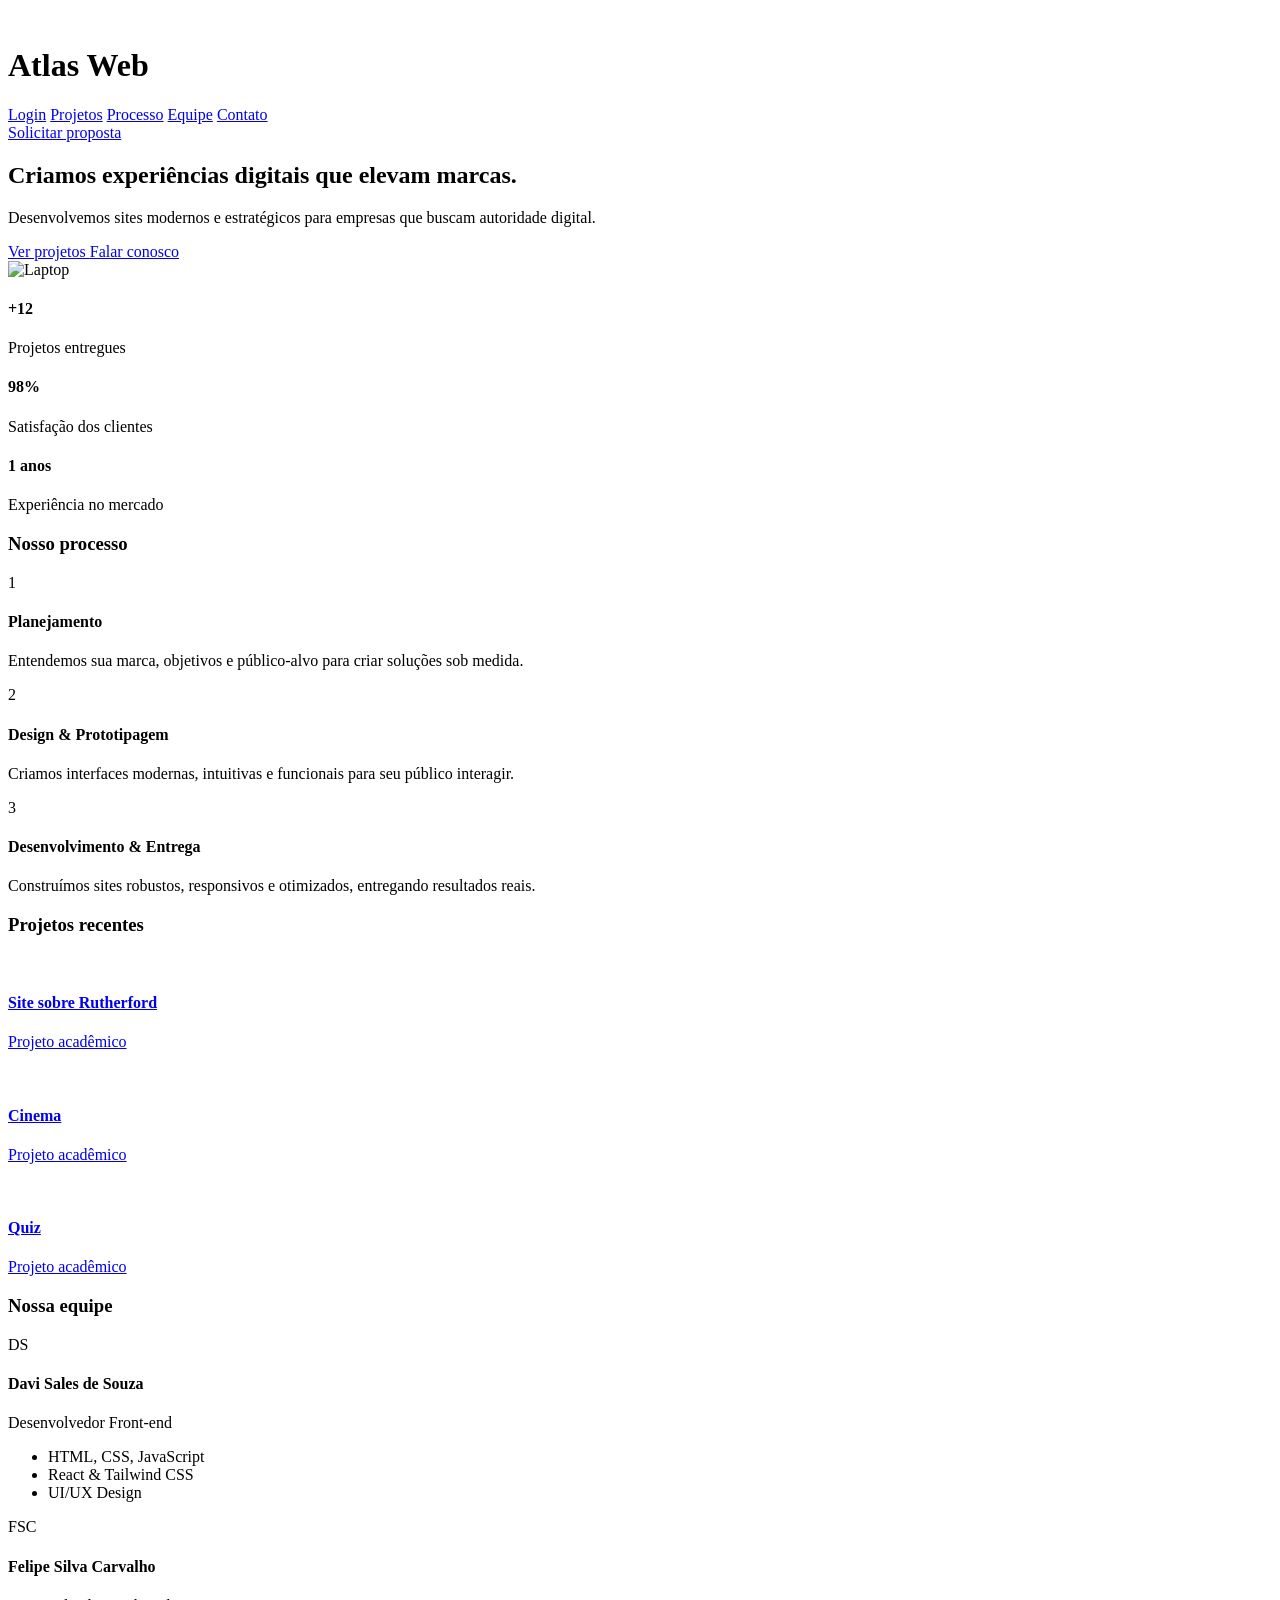
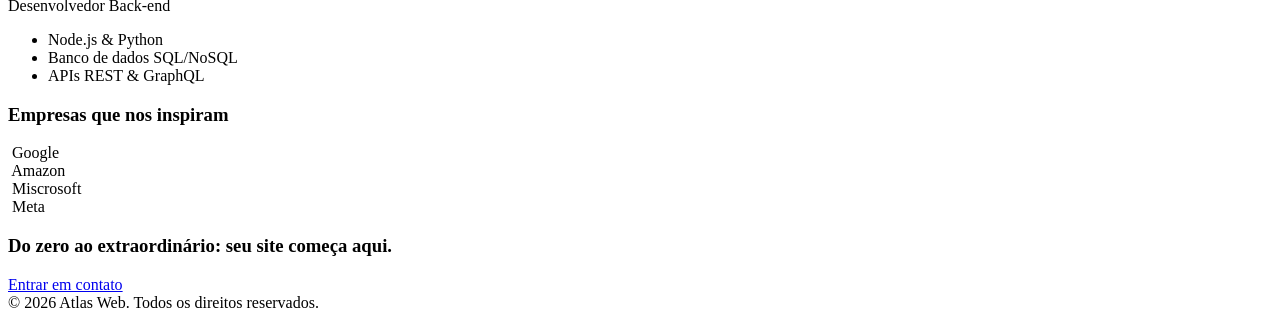
==== public/index.html @ f6867185 "Adicionando primeiros arquívos" ====
<!DOCTYPE html>
<html lang="pt-br">

<head>
    <meta charset="UTF-8">
    <meta name="viewport" content="width=device-width, initial-scale=1.0">
    <title>Atlas Web</title>
    <script src="https://cdn.tailwindcss.com"></script>
</head>

<body class="bg-gradient-to-b from-neutral-50 to-white text-neutral-900">

    <header class="bg-white border-b border-neutral-200 fixed top-0 left-0 w-full z-50 ">
        <div class="max-w-7xl mx-auto px-6 py-5 flex justify-between items-center">
            <div class="flex items-center gap-4">
                <img class="h-10 w-auto" src="../IMG/icons8-rede-descentralizada-50.png" alt="">
                <h1 class="text-xl font-semibold tracking-tight">Atlas Web</h1>
            </div>

            <nav class="hidden md:flex gap-10 text-sm text-neutral-600">
                <a href="#projetos" class="hover:text-black transition">Login</a>
                <a href="#projetos" class="hover:text-black transition">Projetos</a>
                <a href="#processo" class="hover:text-black transition">Processo</a>
                <a href="#equipe" class="hover:text-black transition">Equipe</a>
                <a href="#contato" class="hover:text-black transition">Contato</a>
            </nav>

            <a href="#contato" class="bg-black text-white px-5 py-2 rounded-lg text-sm hover:opacity-90 transition">
                Solicitar proposta
            </a>
        </div>
    </header>


    <section class="relative h-screen bg-cover bg-center flex items-center overflow-hidden "
        style="background-image: url('../IMG/background.png'); background-size: cover; background-position: center;">


        <div class="max-w-7xl mx-auto px-6 py-32 w-full relative z-10">
            <div class="grid md:grid-cols-2 items-center">

                <div>
                    <h1 class="text-6xl font-semibold leading-tight tracking-tight mb-8 text-neutral-900">
                        Criamos experiências digitais que elevam marcas.
                    </h1>

                    <p class="text-lg text-neutral-700 mb-10 max-w-xl">
                        Desenvolvemos sites modernos e estratégicos para empresas
                        que buscam autoridade digital.
                    </p>

                    <div class="flex gap-5">
                        <a href="#" class="bg-black text-white px-8 py-3 rounded-full">
                            Ver projetos
                        </a>

                        <a href="#" class="bg-white/80 backdrop-blur px-8 py-3 rounded-full border border-neutral-300">
                            Falar conosco
                        </a>
                    </div>
                </div>

            </div>
        </div>


        <div class="absolute inset-y-0 right-[-15%] flex items-center">
            <img src="../IMG/laptop.png" alt="Laptop"
                class="w-[1000px] lg:w-[1200px] max-w-none drop-shadow-[0_80px_120px_rgba(0,0,0,0.45)]">
        </div>



    </section>
    <section class="py-20 bg-white border-t border-neutral-200">
        <div class="max-w-7xl mx-auto px-6 grid md:grid-cols-3 gap-12 text-center">

            <div>
                <h4 class="text-4xl font-bold">+12</h4>
                <p class="text-neutral-600 mt-2">Projetos entregues</p>
            </div>

            <div>
                <h4 class="text-4xl font-bold">98%</h4>
                <p class="text-neutral-600 mt-2">Satisfação dos clientes</p>
            </div>

            <div>
                <h4 class="text-4xl font-bold">1 anos</h4>
                <p class="text-neutral-600 mt-2">Experiência no mercado</p>
            </div>

        </div>
    </section>

    <section id="processo" class="py-28  bg-neutral-100 border-t border-neutral-100">
        <div class="max-w-7xl mx-auto px-6 text-center">
            <h3 class="text-3xl font-semibold mb-16 tracking-tight">Nosso processo</h3>

            <div class="relative flex flex-col md:flex-row justify-between items-start md:items-center gap-12">


                <div
                    class="hidden md:block absolute top-0 left-1/2 -translate-x-1/2 h-full border-l-2 border-neutral-300">
                </div>


                <div
                    class="bg-white rounded-xl shadow-lg hover:shadow-2xl p-6 text-left md:text-center md:w-1/3 transition duration-500 transform hover:-translate-y-3 border border-neutral-300">
                    <div
                        class="w-16 h-16 bg-black text-white rounded-full flex items-center justify-center text-2xl font-bold mb-4 mx-auto">
                        1
                    </div>
                    <h4 class="text-xl font-semibold mb-2">Planejamento</h4>
                    <p class="text-neutral-600 text-sm">
                        Entendemos sua marca, objetivos e público-alvo para criar soluções sob medida.
                    </p>
                </div>


                <div
                    class="bg-white rounded-xl shadow-lg hover:shadow-2xl p-6 text-left md:text-center md:w-1/3 transition duration-500 transform hover:-translate-y-3 border border-neutral-300">
                    <div
                        class="w-16 h-16 bg-black text-white rounded-full flex items-center justify-center text-2xl font-bold mb-4 mx-auto">
                        2
                    </div>
                    <h4 class="text-xl font-semibold mb-2">Design & Prototipagem</h4>
                    <p class="text-neutral-600 text-sm">
                        Criamos interfaces modernas, intuitivas e funcionais para seu público interagir.
                    </p>
                </div>


                <div
                    class="bg-white rounded-xl shadow-md hover:shadow-xl p-6 text-left md:text-center md:w-1/3 transition duration-500 transform hover:-translate-y-2">
                    <div
                        class="w-16 h-16 bg-black text-white rounded-full flex items-center justify-center text-2xl font-bold mb-4 mx-auto">
                        3
                    </div>
                    <h4 class="text-xl font-semibold mb-2">Desenvolvimento & Entrega</h4>
                    <p class="text-neutral-600 text-sm">
                        Construímos sites robustos, responsivos e otimizados, entregando resultados reais.
                    </p>
                </div>

            </div>

        </div>
    </section>



    <section id="projetos" class="py-28 bg-white border-t border-neutral-200">
        <div class="max-w-7xl mx-auto px-6">
            <h3 class="text-3xl font-semibold mb-16 tracking-tight">
                Projetos recentes
            </h3>

            <div class="grid md:grid-cols-3 gap-10">

                <div class="group">
                    <a href="../Rutherford/HTML/Rutherford.html">
                        <img src="../IMG/capaRutherford.png"
                            class="rounded-xl shadow-md transition duration-500 group-hover:scale-105 group-hover:shadow-xl mb-4"
                            alt="">
                        <h4 class="font-medium text-lg">Site sobre Rutherford</h4>
                        <p class="text-neutral-600 text-sm">Projeto acadêmico</p>
                    </a>
                </div>

                <div class="group">
                    <a href="../siteboot/CinemaEX.html">
                        <img src="../IMG/capaCine.png"
                            class="rounded-xl shadow-md transition duration-500 group-hover:scale-105 group-hover:shadow-xl mb-4"
                            alt="">
                        <h4 class="font-medium text-lg">Cinema</h4>
                        <p class="text-neutral-600 text-sm">Projeto acadêmico</p>
                    </a>
                </div>

                <div class="group">
                    <a href="../Quiz/HTML/indexQuiz.html">
                        <img src="../IMG/capaQuiz.png"
                            class="rounded-xl shadow-md transition duration-500 group-hover:scale-105 group-hover:shadow-xl mb-4"
                            alt="">
                        <h4 class="font-medium text-lg">Quiz</h4>
                        <p class="text-neutral-600 text-sm">Projeto acadêmico</p>
                    </a>
                </div>

            </div>
        </div>
    </section>




    <section id="equipe" class="py-28  ">
        <div class="max-w-7xl mx-auto px-6 text-center">
            <h3 class="text-3xl font-semibold mb-16 tracking-tight">
                Nossa equipe
            </h3>

            <div class="grid md:grid-cols-2 gap-12 justify-items-center">

          
                <div
                    class="bg-white bg-neutral-200 rounded-xl shadow-md hover:shadow-xl transition-shadow duration-300 p-6 text-center w-72">
                    <div
                        class="w-28 h-28 bg-gradient-to-tr from-black to-neutral-800 rounded-full mx-auto mb-4 flex items-center justify-center text-white text-2xl font-bold">
                        DS
                    </div>
                    <h4 class="font-medium text-lg">Davi Sales de Souza</h4>
                    <p class="text-neutral-600 text-sm mt-1">Desenvolvedor Front-end</p>
                    <ul class="text-neutral-500 text-xs mt-2 space-y-1">
                        <li>HTML, CSS, JavaScript</li>
                        <li>React & Tailwind CSS</li>
                        <li>UI/UX Design</li>
                    </ul>
                </div>

           
                <div
                    class="bg-white rounded-xl shadow-md hover:shadow-xl transition-shadow duration-300 p-6 text-center w-72">
                    <div
                        class="w-28 h-28 bg-gradient-to-tr from-gray-800 to-gray-500 rounded-full mx-auto mb-4 flex items-center justify-center text-white text-2xl font-bold">
                        FSC
                    </div>
                    <h4 class="font-medium text-lg">Felipe Silva Carvalho</h4>
                    <p class="text-neutral-600 text-sm mt-1">Desenvolvedor Back-end</p>
                    <ul class="text-neutral-500 text-xs mt-2 space-y-1">
                        <li>Node.js & Python</li>
                        <li>Banco de dados SQL/NoSQL</li>
                        <li>APIs REST & GraphQL</li>
                    </ul>
                </div>

            </div>
        </div>
    </section>




    <section class="py-24 bg-neutral-100 border-t border-neutral-100 ">
        <div class="max-w-7xl mx-auto px-6 text-center">
            <h3 class="text-sm uppercase tracking-widest text-neutral-500 mb-10">
                Empresas que nos inspiram
            </h3>

            <div class="flex flex-wrap justify-center gap-12 text-neutral-500 text-lg font-medium">

                <div class=" flex flex-col justify-center items-center">

                    <img class="h-15 w-auto" src="../IMG/icons8-google-logo-48.png" alt="">
                    <span>Google</span>

                </div>
                <div class=" flex flex-col justify-center items-center">

                    <img class="h-15 w-auto" src="../IMG/icons8-amazon-48.png" alt="">
                    <span>Amazon</span>

                </div>
                <div class=" flex flex-col justify-center items-center">

                    <img class="h-15 w-auto" src="../IMG/icons8-microsoft-48.png" alt="">
                    <span>Miscrosoft</span>

                </div>
                <div class=" flex flex-col justify-center items-center">

                    <img class="h-15 w-auto" src="../IMG/icons8-meta-50.png" alt="">
                    <span>Meta</span>

                </div>
            </div>
        </div>
    </section>



    <section id="contato" class="py-28 bg-white border-t border-neutral-200 text-center">
        <div>
            <h3 class=" text-3xl font-semibold mb-6 tracking-tight">
                Do zero ao extraordinário: seu site começa aqui.
            </h3>
        </div>

        <div class="mt-10">
            <a href="#" class=" mt-100 bg-black text-white px-8 py-4 rounded-lg hover:opacity-90 transition">
                Entrar em contato
            </a>
        </div>
    </section>


    <footer class="py-10 text-center text-sm text-neutral-500 border-t border-neutral-200 bg-neutral-50">
        © 2026 Atlas Web. Todos os direitos reservados.
    </footer>

</body>

</html>
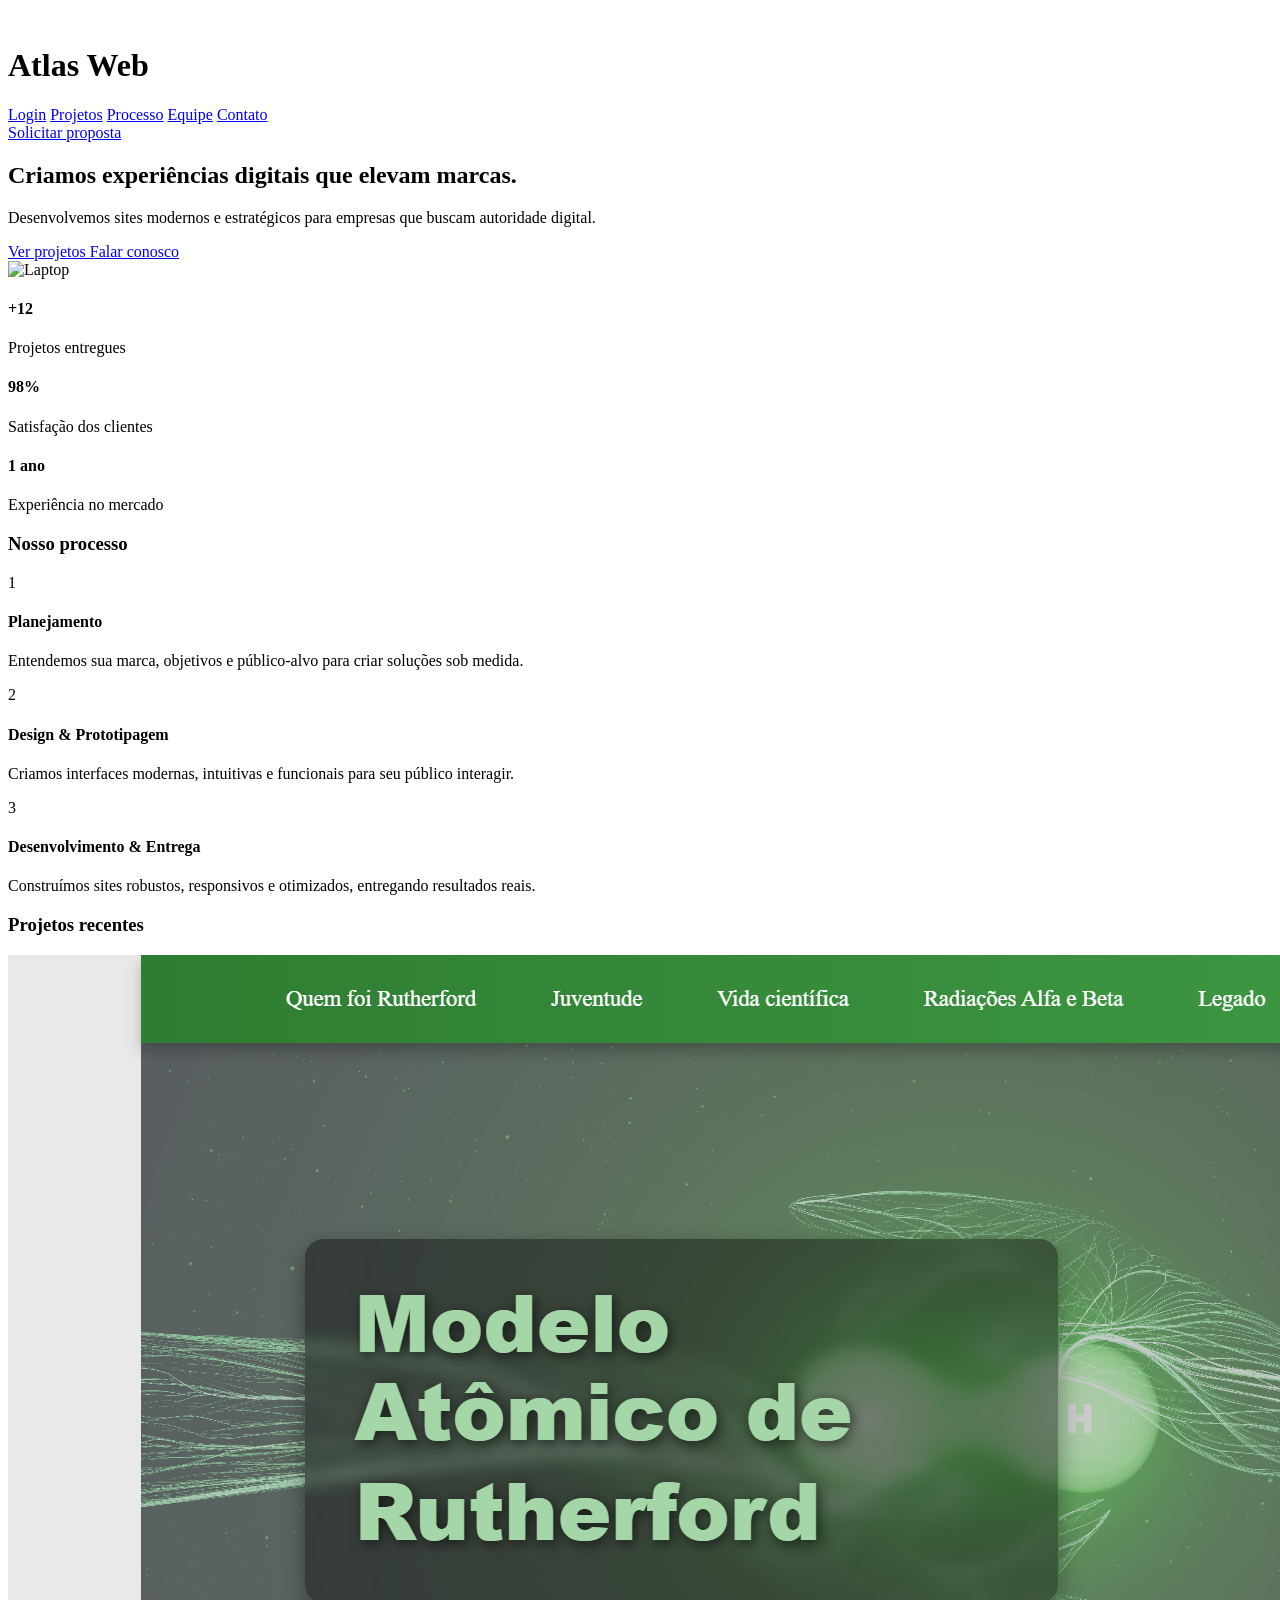
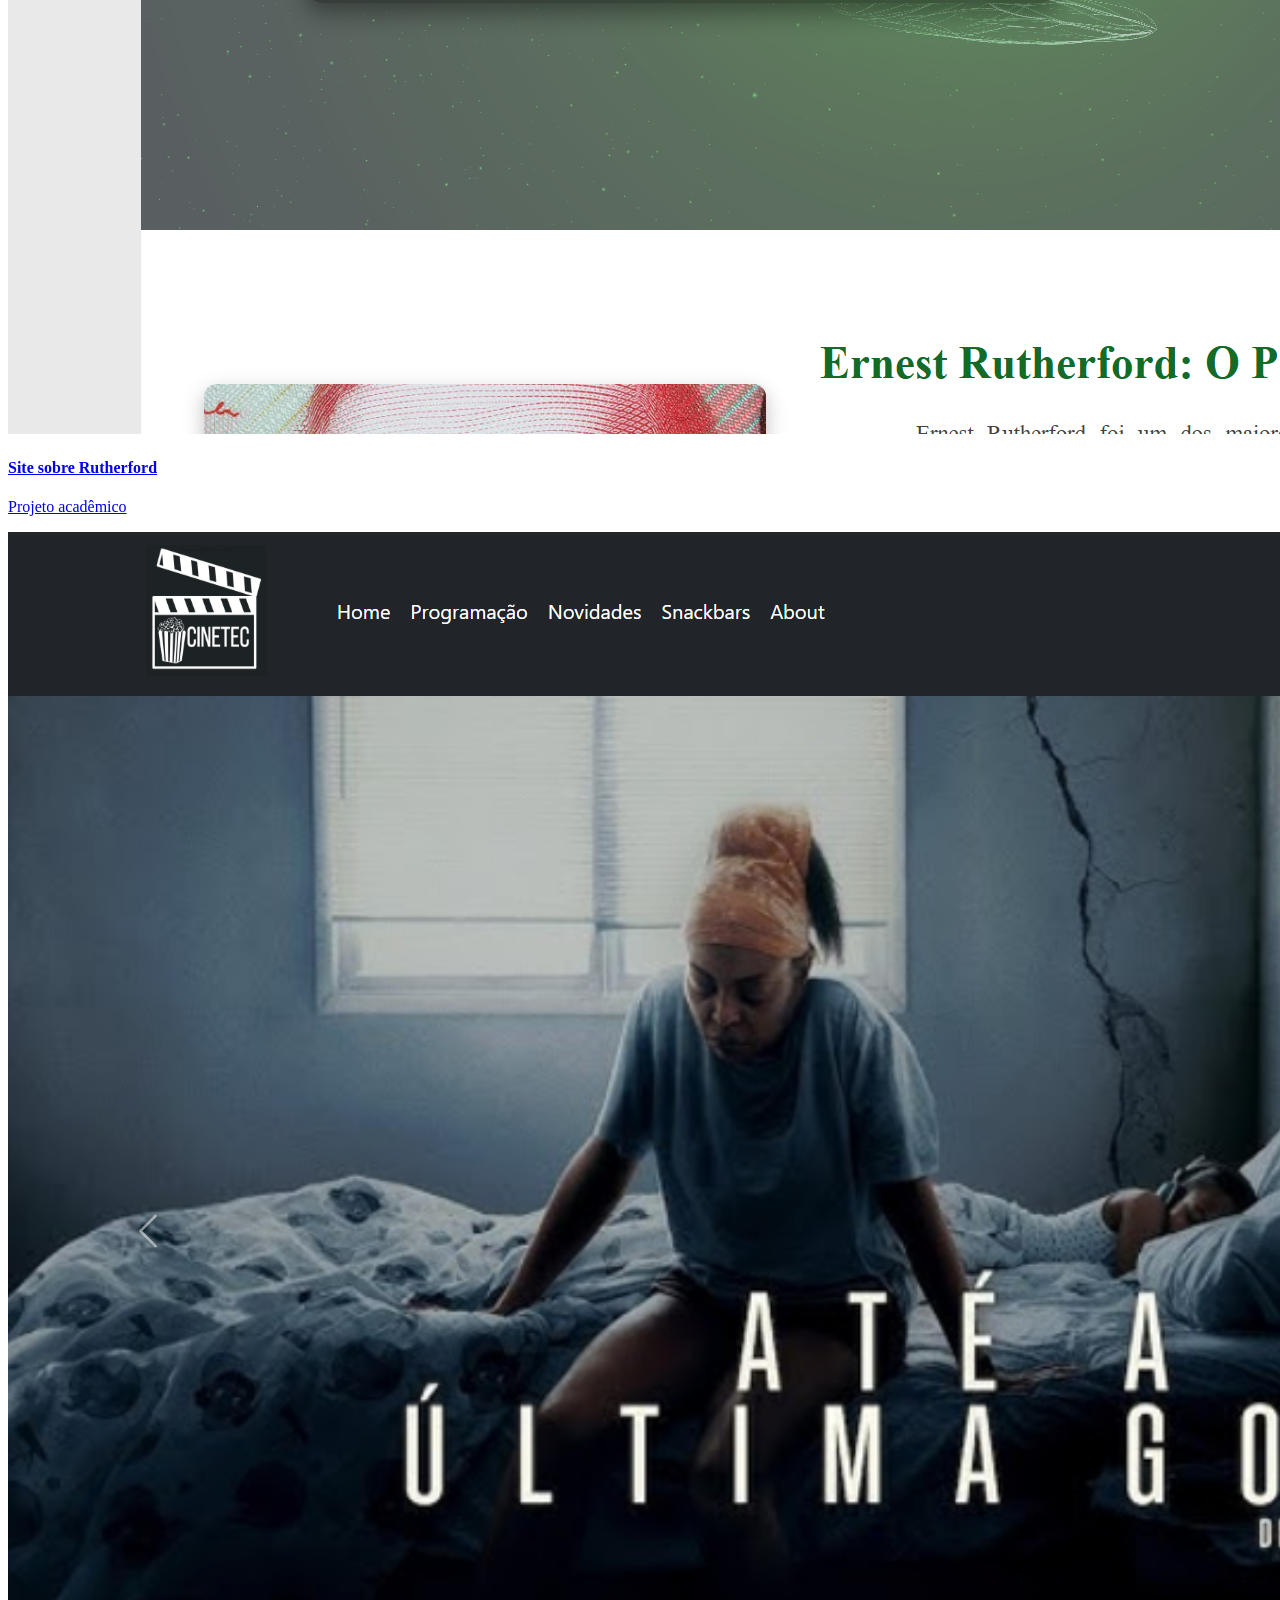
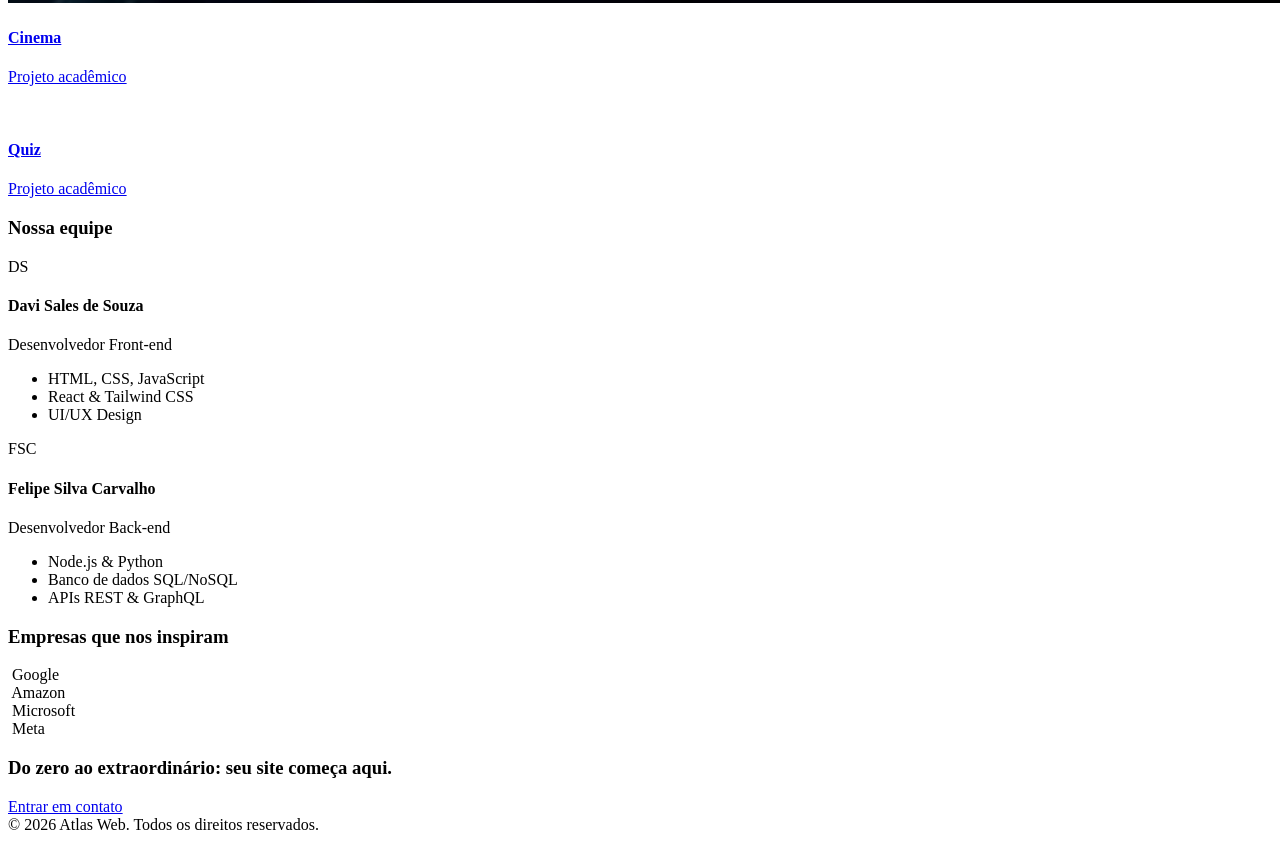
==== commit 1c2524e2: "Alterando caminhos de imagens e correções de bugs" ====
--- a/public/index.html
+++ b/public/index.html
@@ -6,6 +6,7 @@
     <meta name="viewport" content="width=device-width, initial-scale=1.0">
     <title>Atlas Web</title>
     <script src="https://cdn.tailwindcss.com"></script>
+    <link rel="shortcut icon" href="../img/icons8-rede-descentralizada-50.png" type="image/x-icon">
 </head>
 
 <body class="bg-gradient-to-b from-neutral-50 to-white text-neutral-900">
@@ -14,7 +15,8 @@
         <div class="max-w-7xl mx-auto px-6 py-5 flex justify-between items-center">
             <div class="flex items-center gap-4">
                 <img class="h-10 w-auto" src="../IMG/icons8-rede-descentralizada-50.png" alt="">
-                <h1 class="text-xl font-semibold tracking-tight">Atlas Web</h1>
+                <h1 class="text-xl font-sem
+                ibold tracking-tight">Atlas Web</h1>
             </div>
 
             <nav class="hidden md:flex gap-10 text-sm text-neutral-600">
@@ -86,7 +88,7 @@
             </div>
 
             <div>
-                <h4 class="text-4xl font-bold">1 anos</h4>
+                <h4 class="text-4xl font-bold">1 ano</h4>
                 <p class="text-neutral-600 mt-2">Experiência no mercado</p>
             </div>
 
@@ -159,8 +161,8 @@
             <div class="grid md:grid-cols-3 gap-10">
 
                 <div class="group">
-                    <a href="../Rutherford/HTML/Rutherford.html">
-                        <img src="../IMG/capaRutherford.png"
+                    <a href="../public/rutherford/html/Rutherford.html">
+                        <img src="../img/capaRutherford.png"
                             class="rounded-xl shadow-md transition duration-500 group-hover:scale-105 group-hover:shadow-xl mb-4"
                             alt="">
                         <h4 class="font-medium text-lg">Site sobre Rutherford</h4>
@@ -169,8 +171,8 @@
                 </div>
 
                 <div class="group">
-                    <a href="../siteboot/CinemaEX.html">
-                        <img src="../IMG/capaCine.png"
+                    <a href="../public/cinema/html/CinemaEX.html">
+                        <img src="../img/capaCine.png"
                             class="rounded-xl shadow-md transition duration-500 group-hover:scale-105 group-hover:shadow-xl mb-4"
                             alt="">
                         <h4 class="font-medium text-lg">Cinema</h4>
@@ -179,7 +181,7 @@
                 </div>
 
                 <div class="group">
-                    <a href="../Quiz/HTML/indexQuiz.html">
+                    <a href="../public/quiz/html/indexQuiz.html">
                         <img src="../IMG/capaQuiz.png"
                             class="rounded-xl shadow-md transition duration-500 group-hover:scale-105 group-hover:shadow-xl mb-4"
                             alt="">
@@ -265,7 +267,7 @@
                 <div class=" flex flex-col justify-center items-center">
 
                     <img class="h-15 w-auto" src="../IMG/icons8-microsoft-48.png" alt="">
-                    <span>Miscrosoft</span>
+                    <span>Microsoft</span>
 
                 </div>
                 <div class=" flex flex-col justify-center items-center">
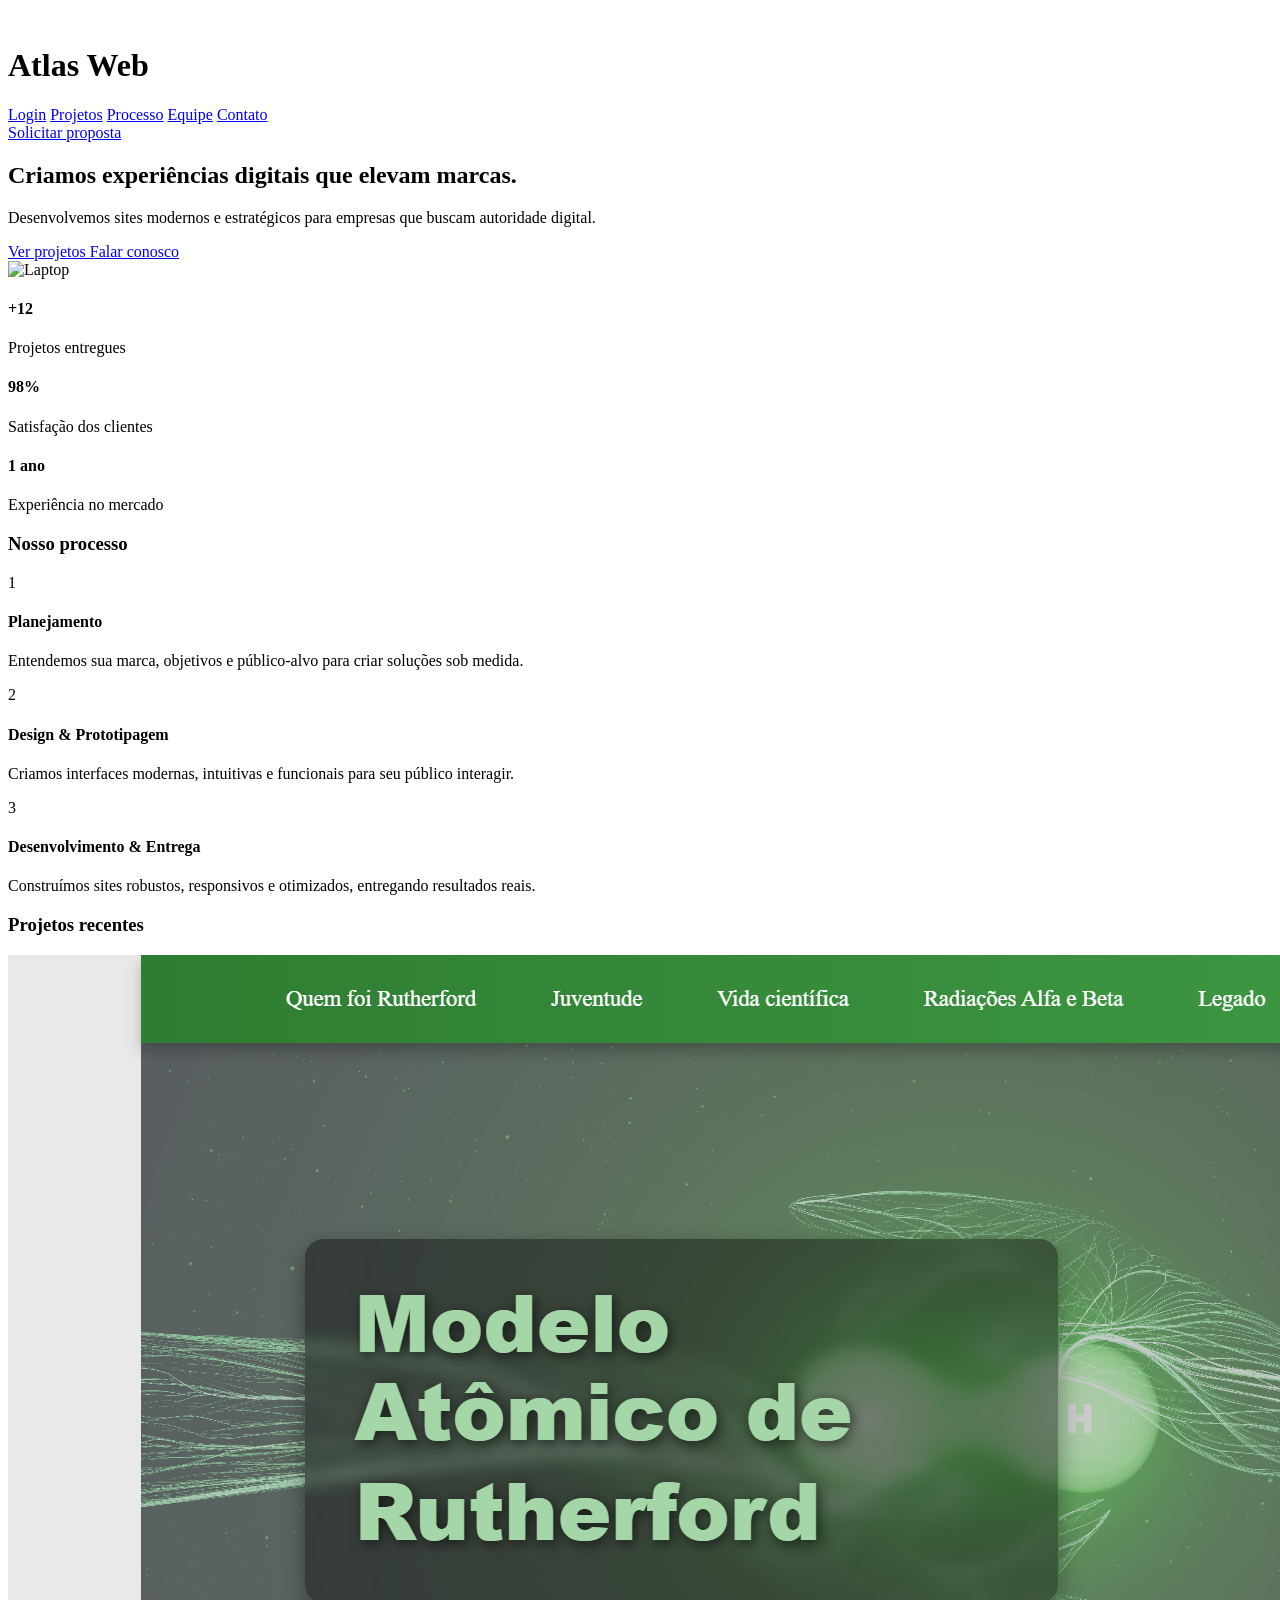
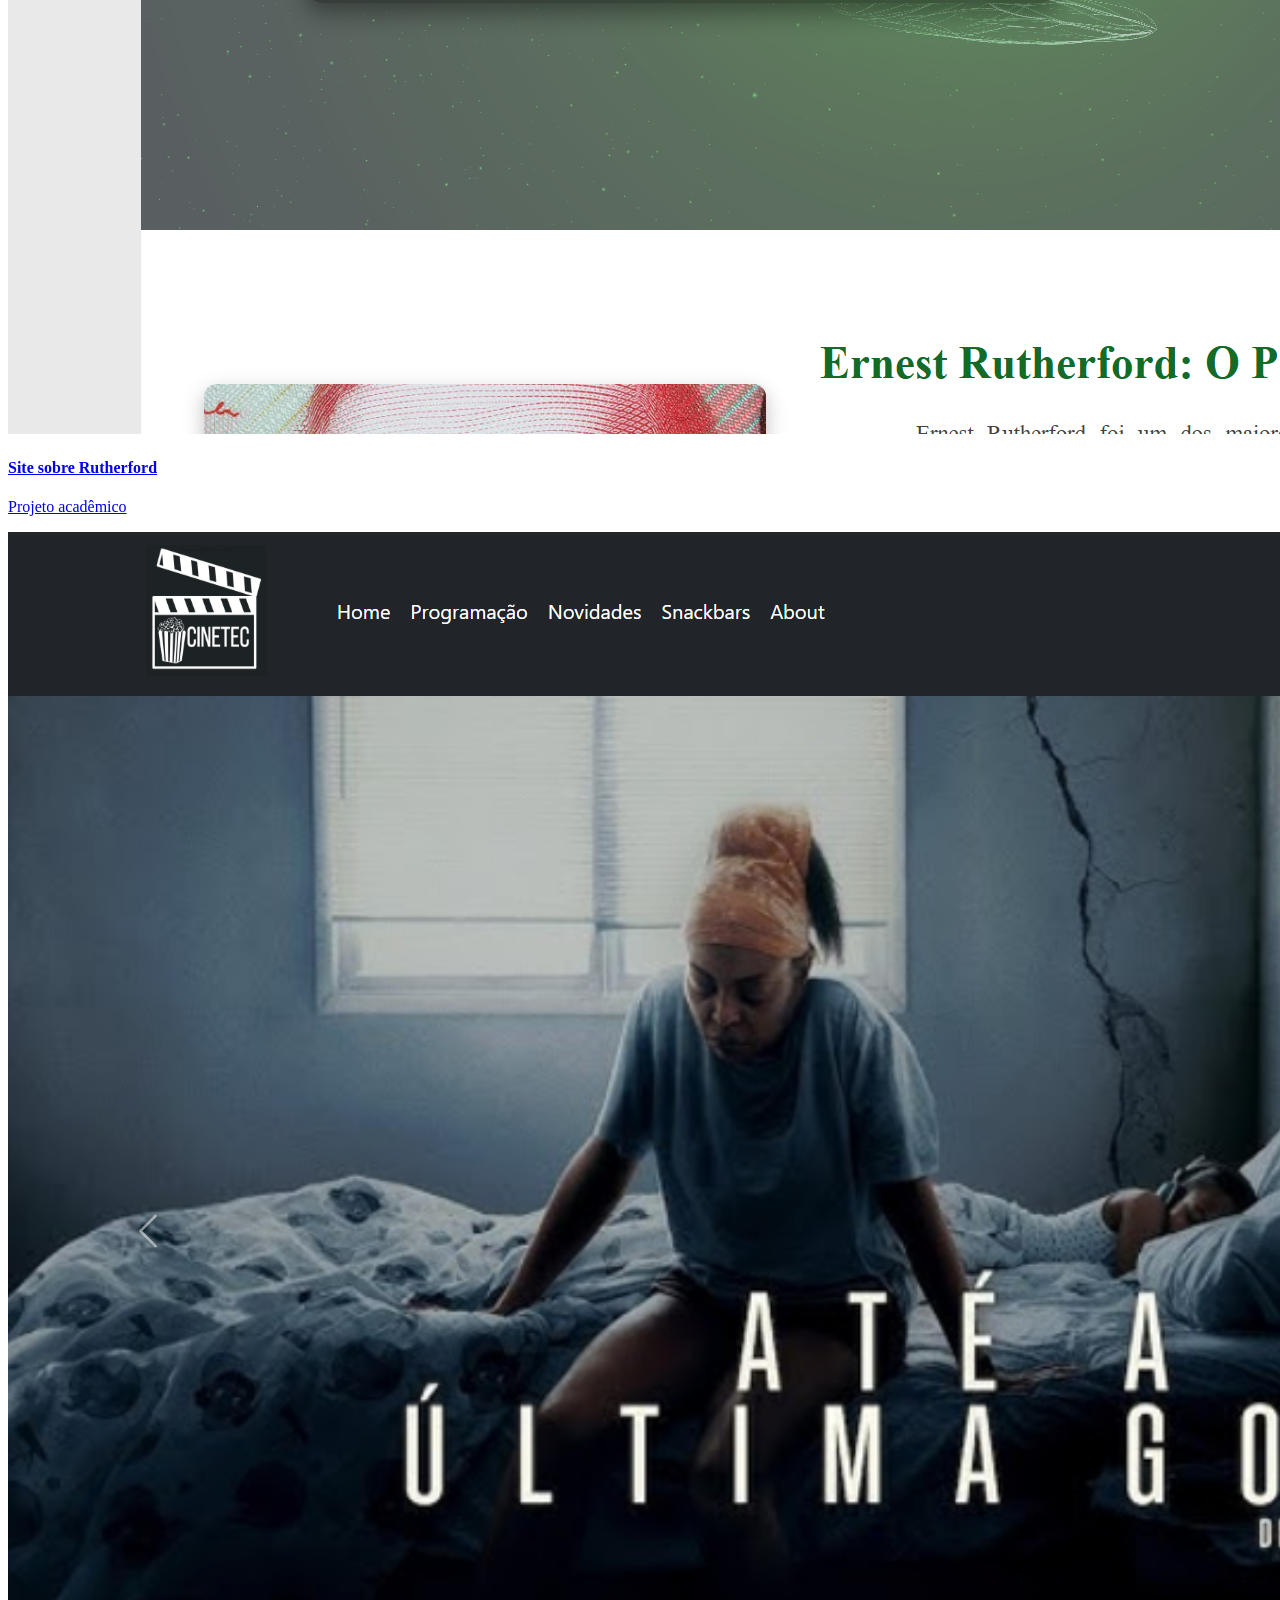
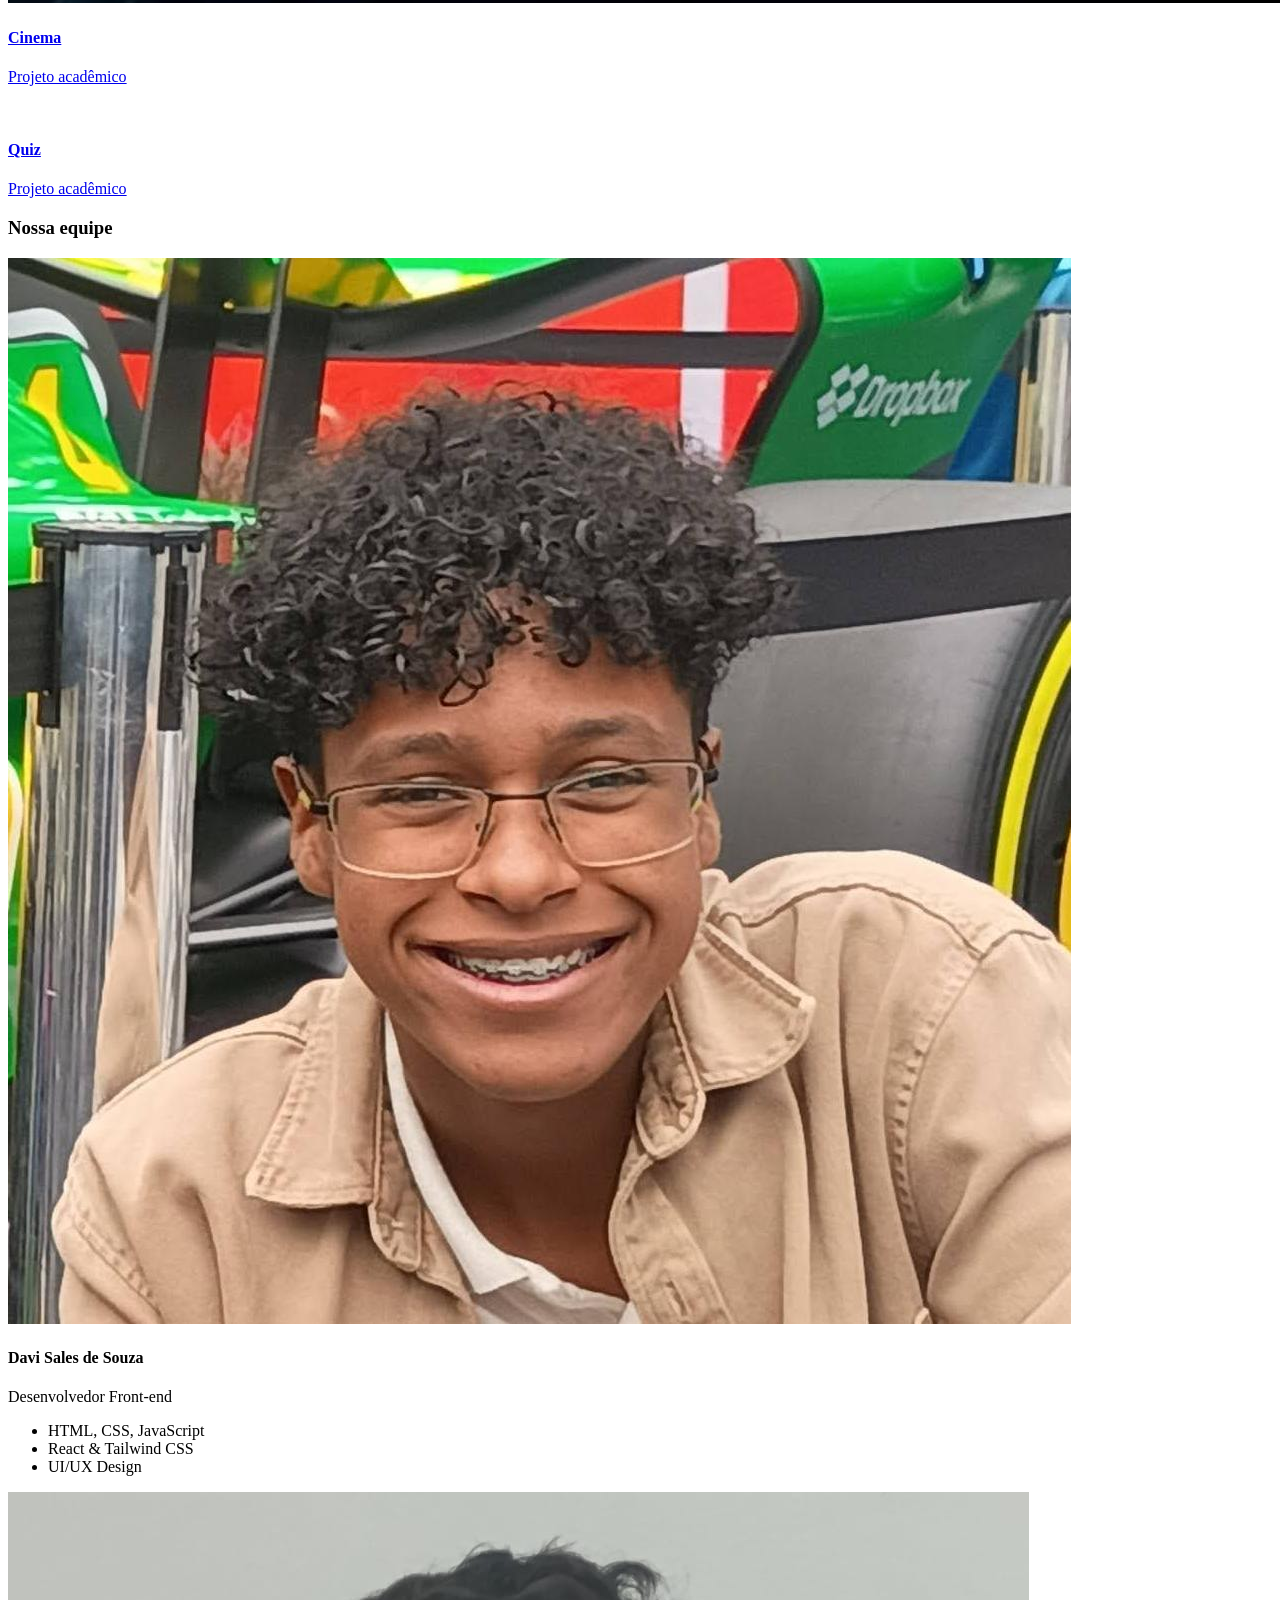
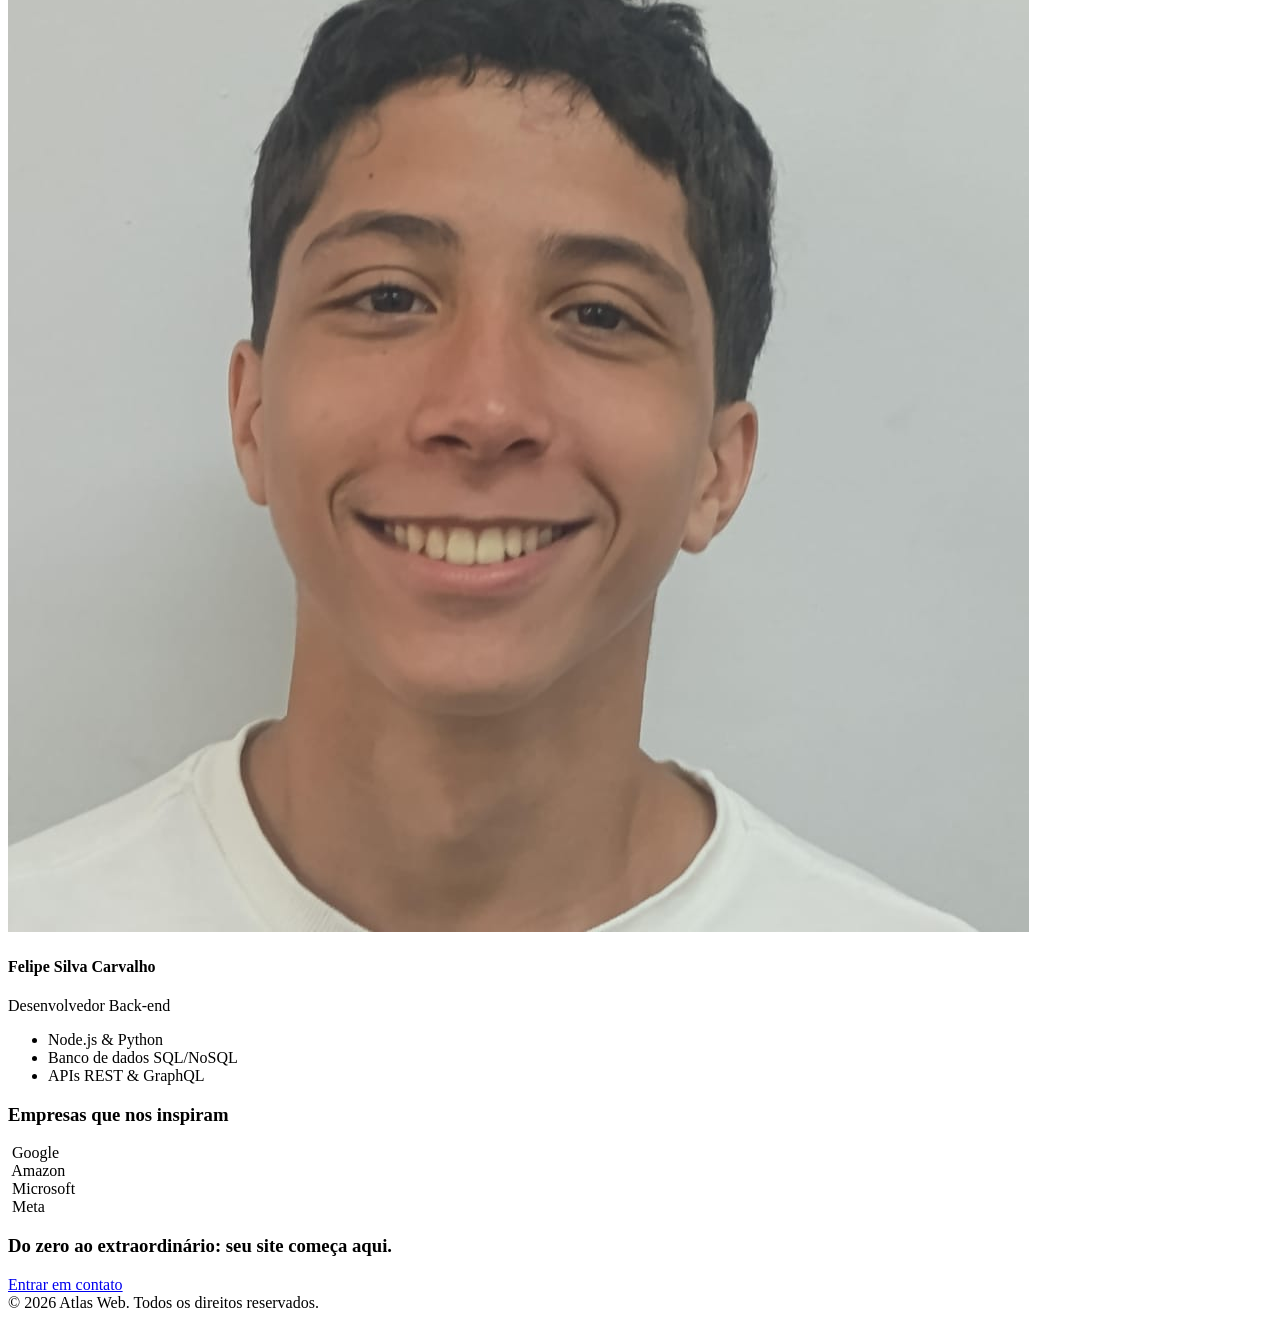
==== commit cdb424f6: "Implementação da foto de perfil na area da equipe" ====
--- a/public/index.html
+++ b/public/index.html
@@ -205,12 +205,13 @@
 
             <div class="grid md:grid-cols-2 gap-12 justify-items-center">
 
-          
+
                 <div
                     class="bg-white bg-neutral-200 rounded-xl shadow-md hover:shadow-xl transition-shadow duration-300 p-6 text-center w-72">
                     <div
-                        class="w-28 h-28 bg-gradient-to-tr from-black to-neutral-800 rounded-full mx-auto mb-4 flex items-center justify-center text-white text-2xl font-bold">
-                        DS
+                        class="w-28 h-28 rounded-full mx-auto mb-4 flex items-center justify-center text-white text-2xl font-bold">
+                        <img class="h-25 w-auto rounded-full mx-auto mb-4 flex items-center justify-center"
+                            src="../img/daviFotoPerfil.jpeg" alt="Foto davi">
                     </div>
                     <h4 class="font-medium text-lg">Davi Sales de Souza</h4>
                     <p class="text-neutral-600 text-sm mt-1">Desenvolvedor Front-end</p>
@@ -221,12 +222,13 @@
                     </ul>
                 </div>
 
-           
+
                 <div
                     class="bg-white rounded-xl shadow-md hover:shadow-xl transition-shadow duration-300 p-6 text-center w-72">
                     <div
-                        class="w-28 h-28 bg-gradient-to-tr from-gray-800 to-gray-500 rounded-full mx-auto mb-4 flex items-center justify-center text-white text-2xl font-bold">
-                        FSC
+                        class="w-28 h-28 rounded-full mx-auto mb-4 flex items-center justify-center text-white text-2xl font-bold">
+                        
+                        <img class="h-25 w-auto rounded-full mx-auto mb-4 flex items-center justify-center" src="../img/fotoPerfilFelipe.jpeg" alt="">
                     </div>
                     <h4 class="font-medium text-lg">Felipe Silva Carvalho</h4>
                     <p class="text-neutral-600 text-sm mt-1">Desenvolvedor Back-end</p>
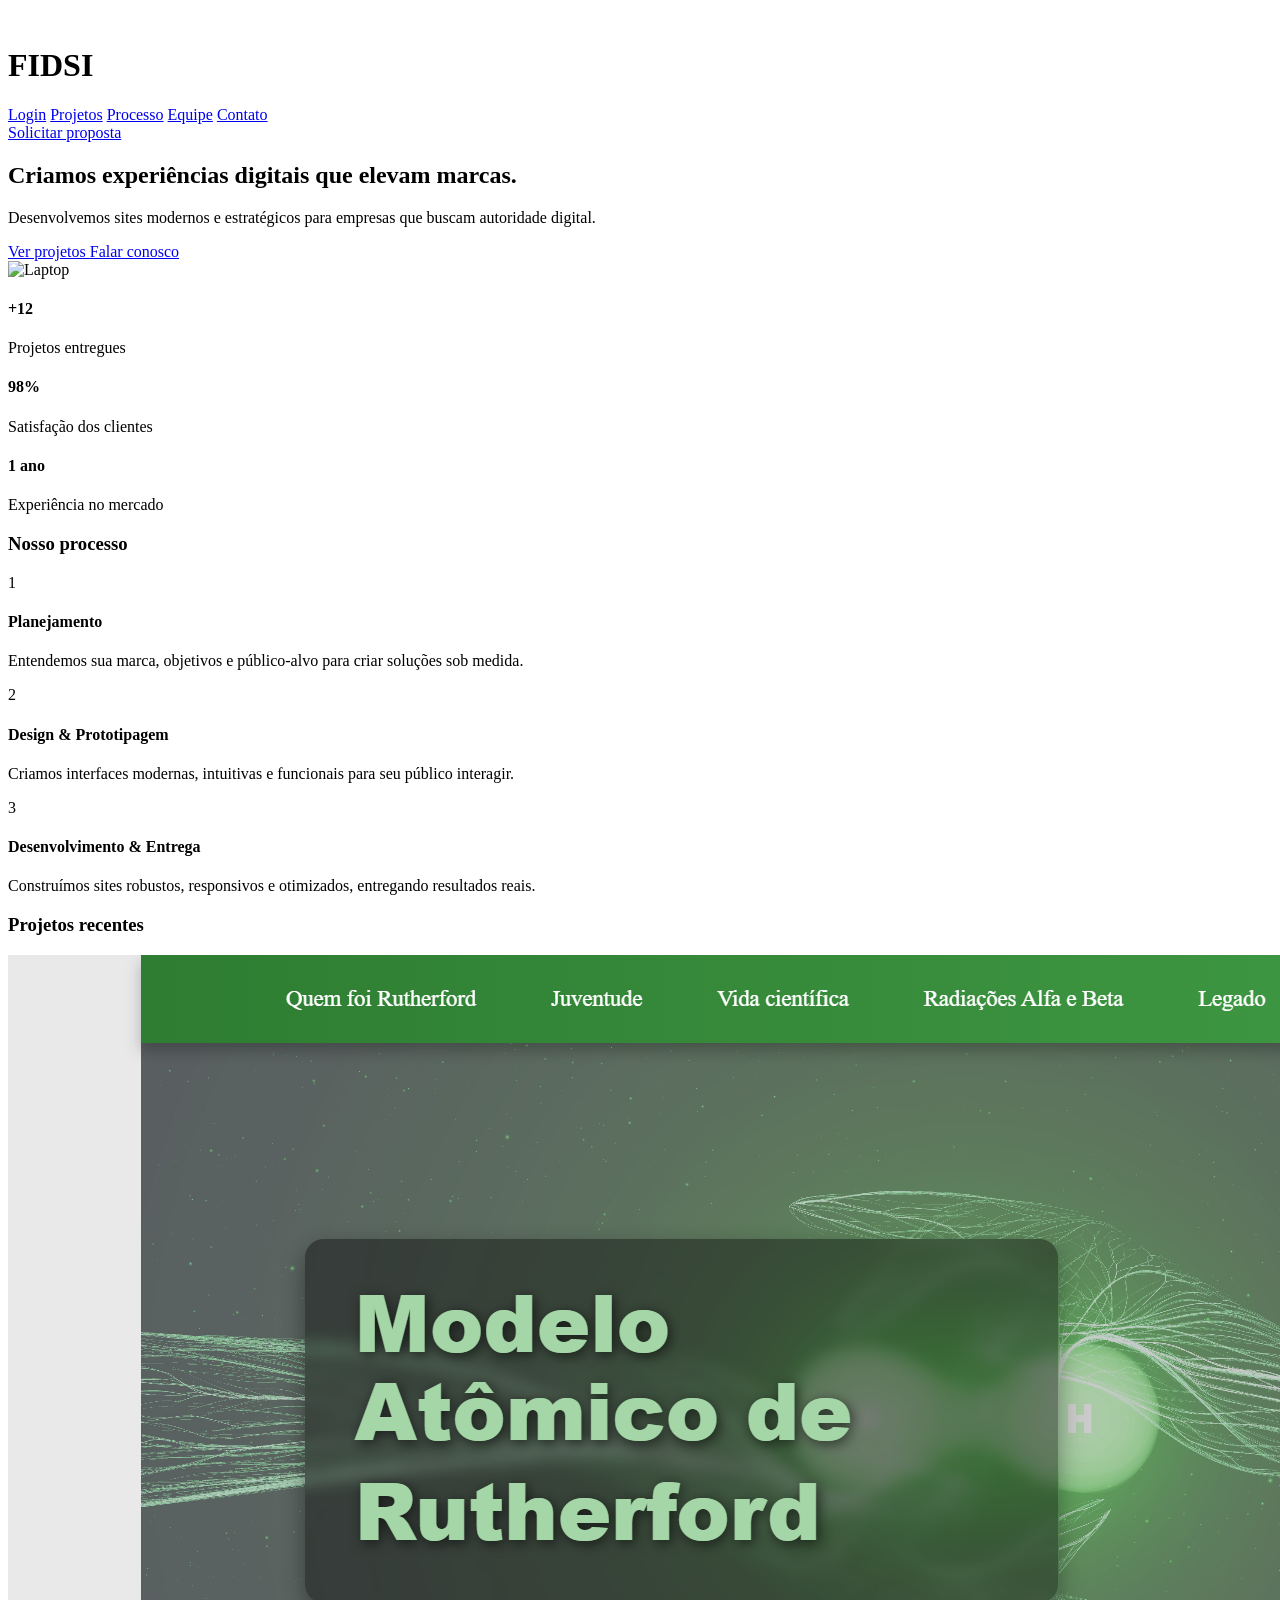
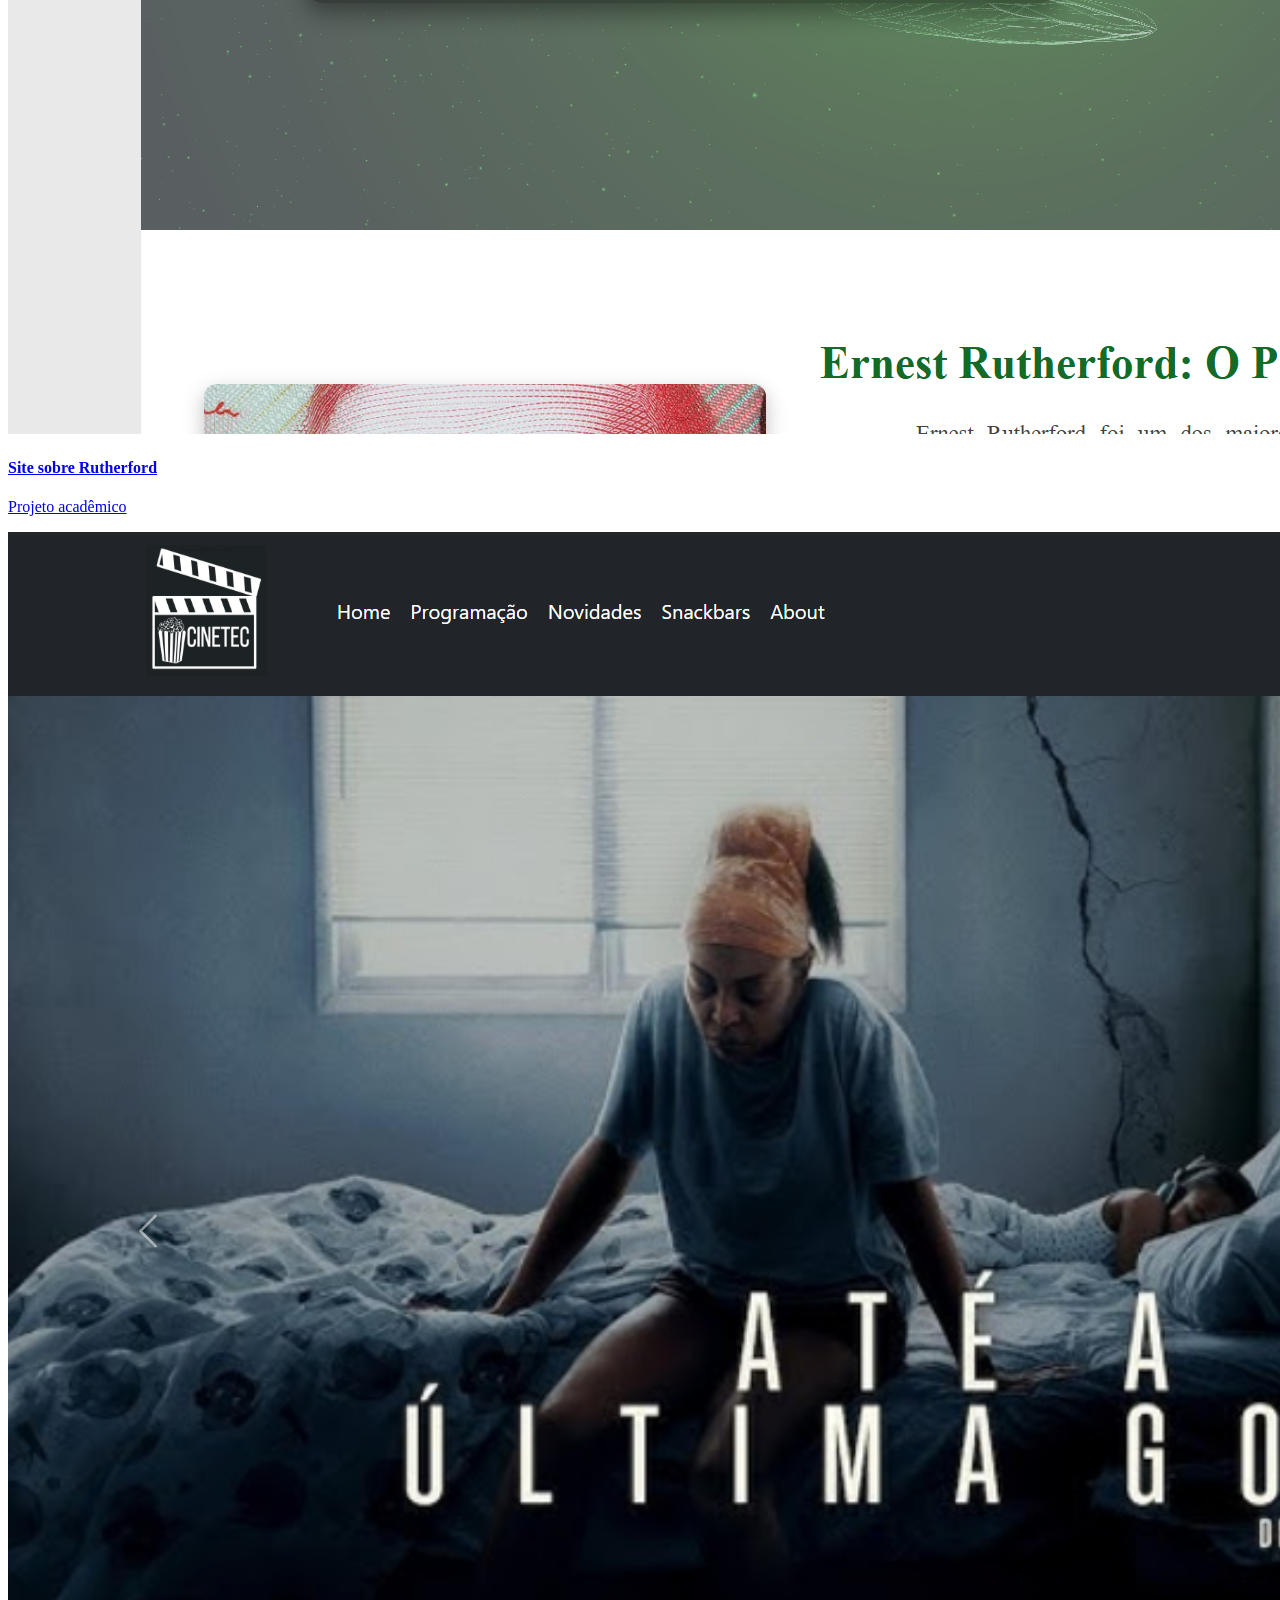
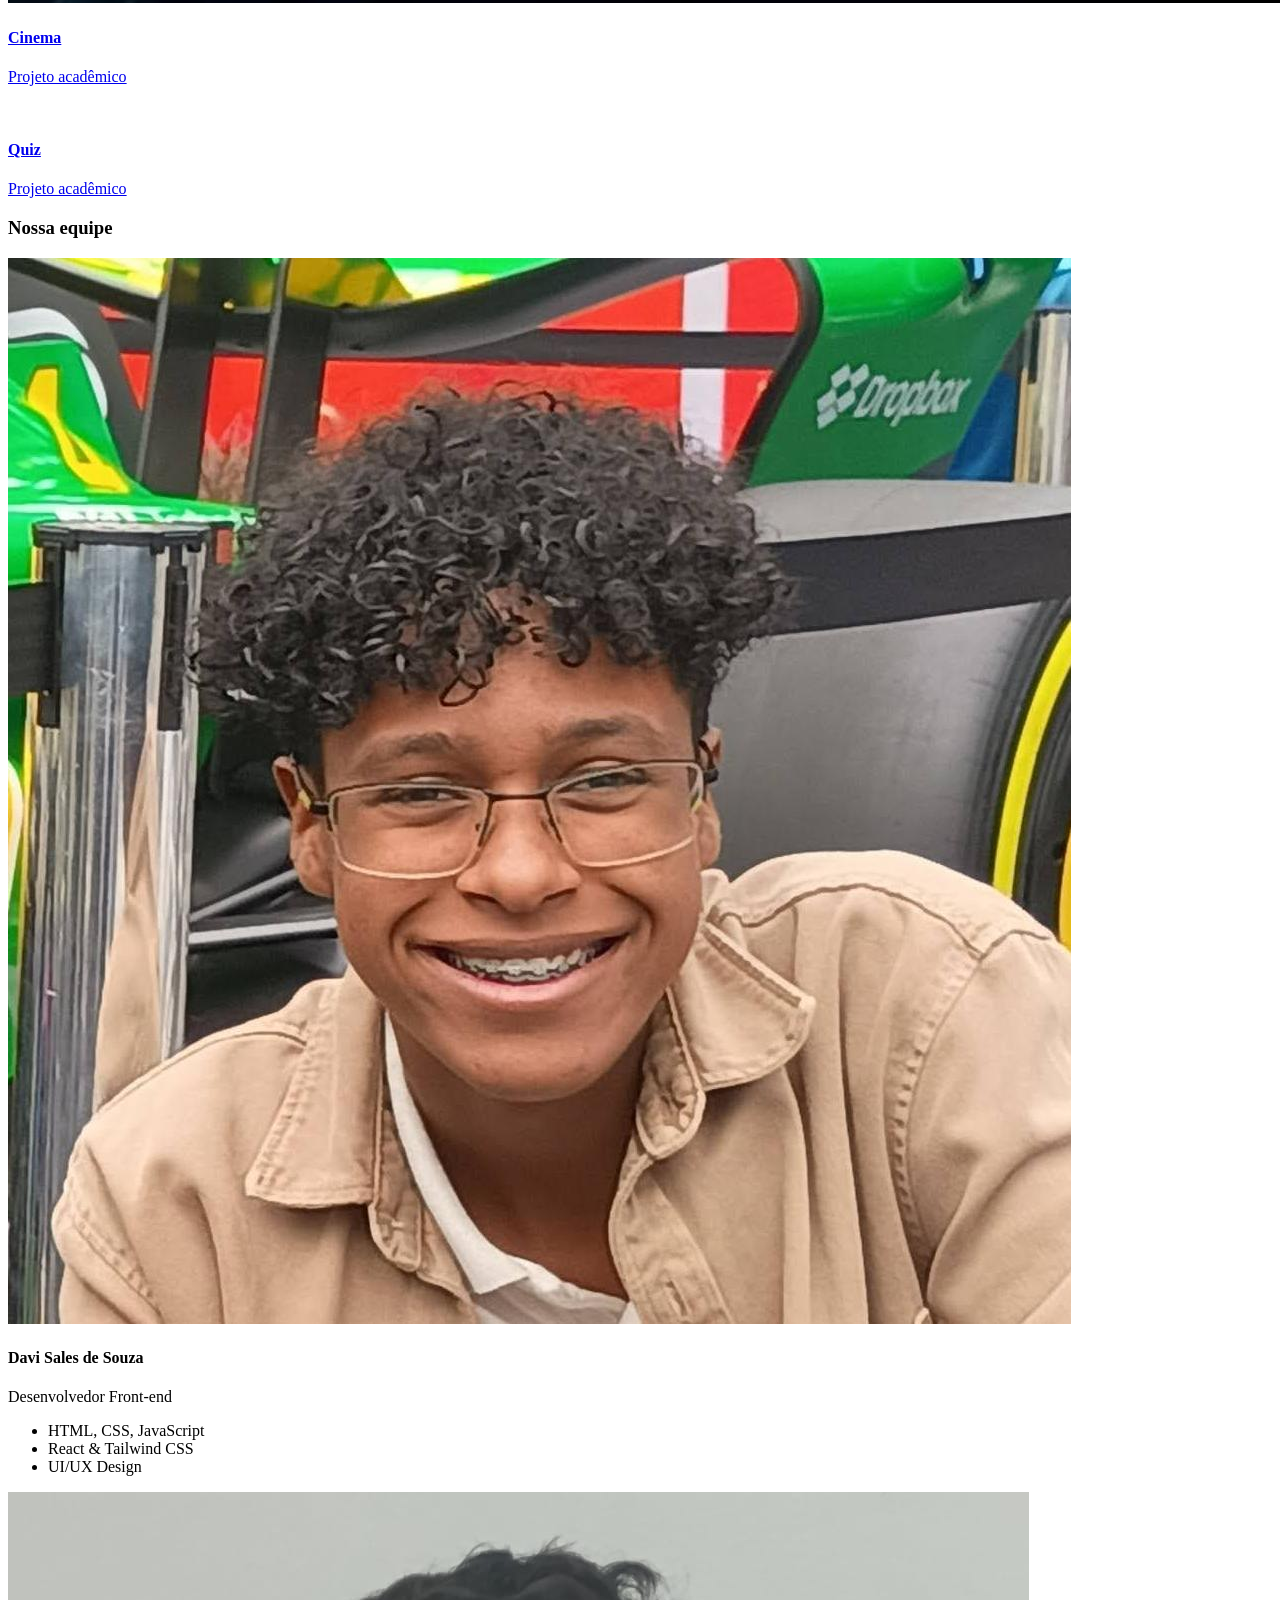
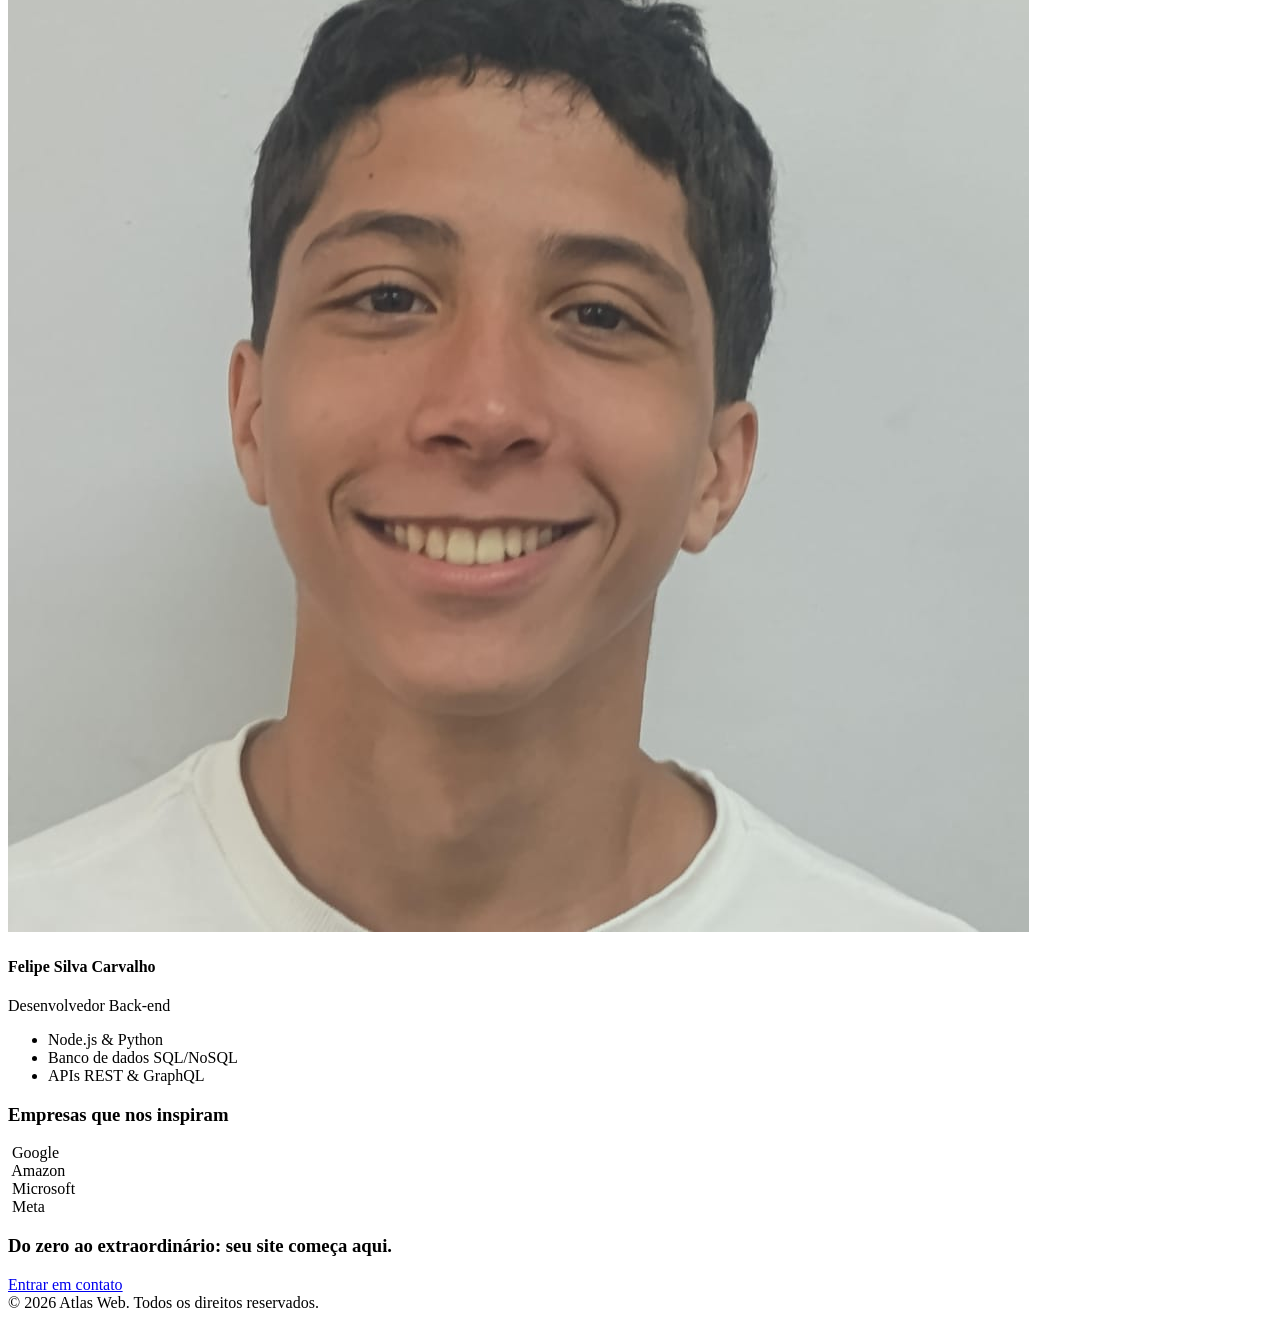
==== commit 26c8fb56: "botei a nova logo e coloquei o nome de novo pq n tava salvo" ====
--- a/public/index.html
+++ b/public/index.html
@@ -4,9 +4,9 @@
 <head>
     <meta charset="UTF-8">
     <meta name="viewport" content="width=device-width, initial-scale=1.0">
-    <title>Atlas Web</title>
+    <title>FIDSI</title>
     <script src="https://cdn.tailwindcss.com"></script>
-    <link rel="shortcut icon" href="../img/icons8-rede-descentralizada-50.png" type="image/x-icon">
+    <link rel="shortcut icon" href="../img/logo-nova.png" type="image/x-icon">
 </head>
 
 <body class="bg-gradient-to-b from-neutral-50 to-white text-neutral-900">
@@ -14,9 +14,9 @@
     <header class="bg-white border-b border-neutral-200 fixed top-0 left-0 w-full z-50 ">
         <div class="max-w-7xl mx-auto px-6 py-5 flex justify-between items-center">
             <div class="flex items-center gap-4">
-                <img class="h-10 w-auto" src="../IMG/icons8-rede-descentralizada-50.png" alt="">
+                <img class="h-10 w-auto" src="../IMG/logo-nova.png" alt="">
                 <h1 class="text-xl font-sem
-                ibold tracking-tight">Atlas Web</h1>
+                ibold tracking-tight">FIDSI</h1>
             </div>
 
             <nav class="hidden md:flex gap-10 text-sm text-neutral-600">
